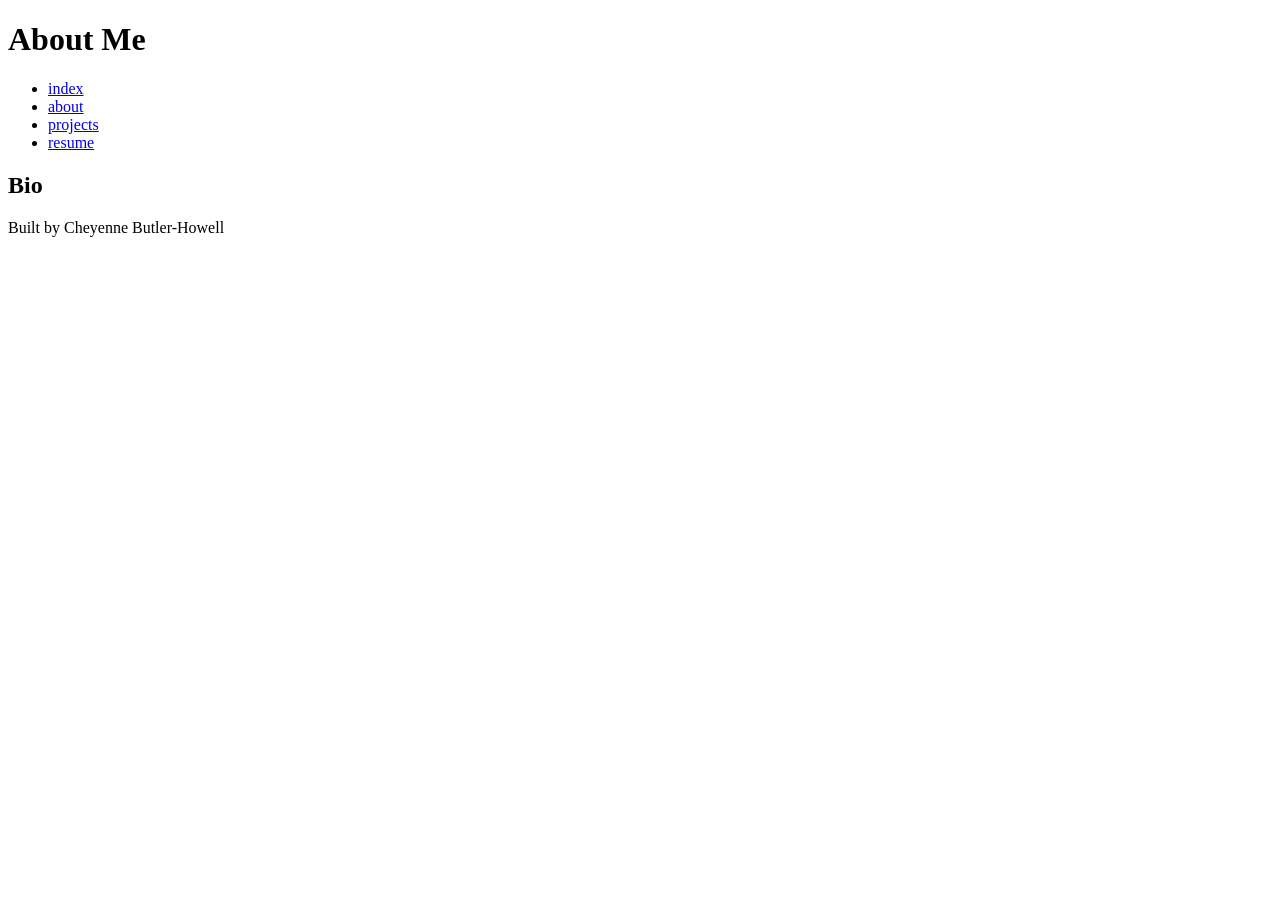
==== about.html @ c949973a "html basis all the content necessary for the code-along" ====
<!DOCTYPE html>
<html lang="en">
<head>
    <meta charset="UTF-8">
    <meta name="viewport" content="width=device-width, initial-scale=1.0">
    <title>About Me</title>
</head>
<body>
    <header>
        <h1>About Me</h1>
    </header>
    <nav>
        <ul>
            <li><a href="index.html">index</a></li>
            <li><a href="about.html">about</a></li>
            <li><a href="projects.html">projects</a></li>
            <li><a href="resume.html">resume</a></li>
        </ul>
    </nav>
    <main>
        <section>
            <h2>Bio</h2>
        </section>
    </main>
    <footer>
        <p>Built by Cheyenne Butler-Howell</p>
    </footer>
</body>
</html>
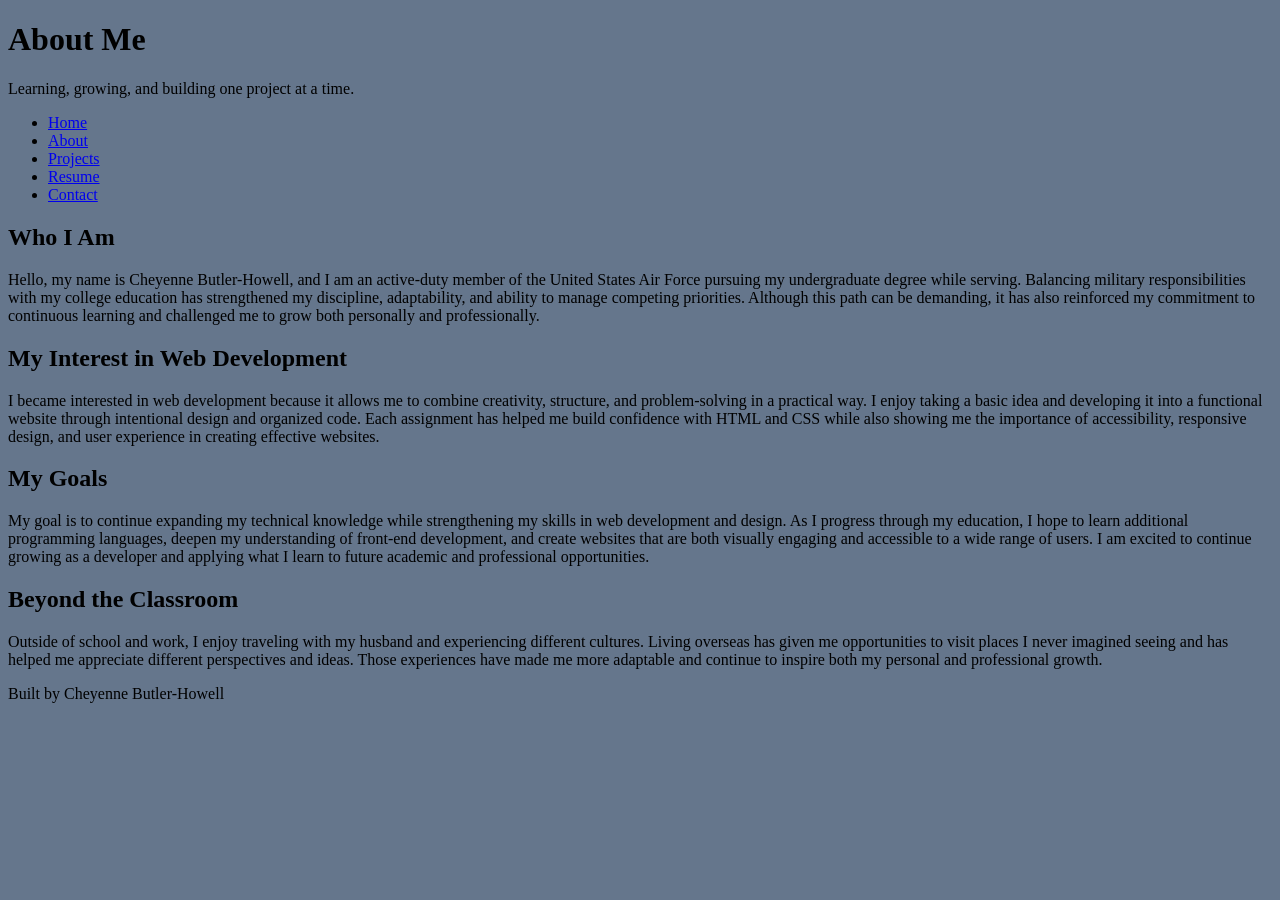
==== commit e6d9b9fb: "Updated About Page Created a personalized About page highlighting my military service, educational j" ====
--- a/about.html
+++ b/about.html
@@ -3,23 +3,39 @@
 <head>
     <meta charset="UTF-8">
     <meta name="viewport" content="width=device-width, initial-scale=1.0">
+    <link rel="stylesheet" href="styles.css">
     <title>About Me</title>
 </head>
 <body>
     <header>
         <h1>About Me</h1>
+        <p>Learning, growing, and building one project at a time.</p>
     </header>
     <nav>
         <ul>
-            <li><a href="index.html">index</a></li>
-            <li><a href="about.html">about</a></li>
-            <li><a href="projects.html">projects</a></li>
-            <li><a href="resume.html">resume</a></li>
+            <li><a href="index.html">Home</a></li>
+            <li><a href="about.html">About</a></li>
+            <li><a href="projects.html">Projects</a></li>
+            <li><a href="resume.html">Resume</a></li>
+            <li><a href="contact.html">Contact</a></li>
         </ul>
     </nav>
     <main>
         <section>
-            <h2>Bio</h2>
+            <h2>Who I Am</h2>
+            <p>Hello, my name is Cheyenne Butler-Howell, and I am an active-duty member of the United States Air Force pursuing my undergraduate degree while serving. Balancing military responsibilities with my college education has strengthened my discipline, adaptability, and ability to manage competing priorities. Although this path can be demanding, it has also reinforced my commitment to continuous learning and challenged me to grow both personally and professionally.</p>
+        </section>
+        <section>
+            <h2>My Interest in Web Development</h2>
+            <p>I became interested in web development because it allows me to combine creativity, structure, and problem-solving in a practical way. I enjoy taking a basic idea and developing it into a functional website through intentional design and organized code. Each assignment has helped me build confidence with HTML and CSS while also showing me the importance of accessibility, responsive design, and user experience in creating effective websites.</p>
+        </section>
+        <section>
+            <h2>My Goals</h2>
+            <p>My goal is to continue expanding my technical knowledge while strengthening my skills in web development and design. As I progress through my education, I hope to learn additional programming languages, deepen my understanding of front-end development, and create websites that are both visually engaging and accessible to a wide range of users. I am excited to continue growing as a developer and applying what I learn to future academic and professional opportunities.</p>
+        </section>
+        <section>
+            <h2>Beyond the Classroom</h2>
+            <p>Outside of school and work, I enjoy traveling with my husband and experiencing different cultures. Living overseas has given me opportunities to visit places I never imagined seeing and has helped me appreciate different perspectives and ideas. Those experiences have made me more adaptable and continue to inspire both my personal and professional growth.</p>
         </section>
     </main>
     <footer>
--- a/styles.css
+++ b/styles.css
@@ -0,0 +1,13 @@
+/* CSS by Cheyenne Butler-Howell */
+/* Color Palette
+deep black= #05080D
+slate blue= #65768C
+steel blue= #263640
+burnt orange= #BF5B04
+earth= #733917
+*/
+
+/* GLOBAL (base) MOBILE FIRST */
+body {
+    background-color: #65768C;
+}
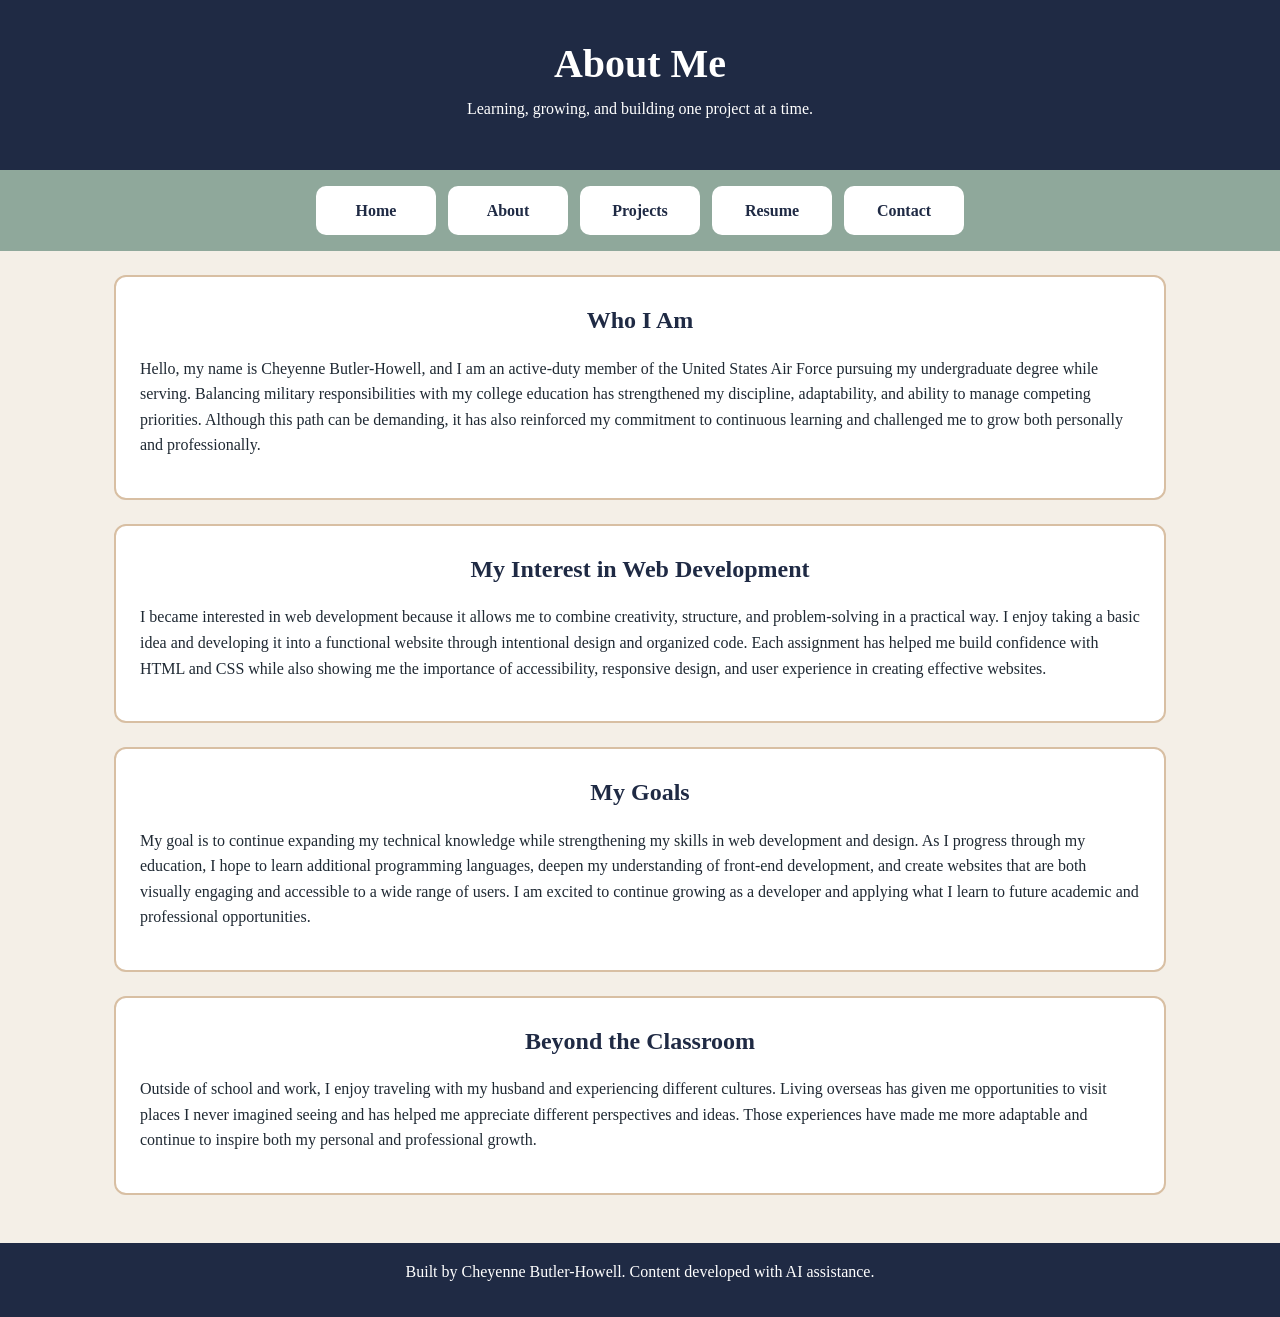
==== commit bdfed853: "Polish portfolio content and responsive design Completed and refined my portfolio website by finaliz" ====
--- a/about.html
+++ b/about.html
@@ -39,7 +39,7 @@
         </section>
     </main>
     <footer>
-        <p>Built by Cheyenne Butler-Howell</p>
+        <p>Built by Cheyenne Butler-Howell. Content developed with AI assistance.</p>
     </footer>
 </body>
 </html>
--- a/styles.css
+++ b/styles.css
@@ -1,13 +1,198 @@
 /* CSS by Cheyenne Butler-Howell */
 /* Color Palette
-deep black= #05080D
-slate blue= #65768C
-steel blue= #263640
-burnt orange= #BF5B04
-earth= #733917
+midnight navy= #1F2A44
+warm cream= #F4EFE7
+pure white= #FFFFFF
+sage green= #8FA89B
+warm sand= #D8BFA3
+charcoal gray= #1F2933
 */
 
-/* GLOBAL (base) MOBILE FIRST */
+/* GLOBAL MOBILE-FIRST STYLES */
+* {
+  box-sizing: border-box;
+  margin: 0;
+  padding: 0;
+}
+html {
+  scroll-behavior: smooth;
+}
 body {
-    background-color: #65768C;
+  font-family: Georgia, "Times New Roman", serif;
+  line-height: 1.6;
+  background-color: #F4EFE7;
+  color: #1F2933;
+  display: grid;
+  grid-template-areas:
+    "header"
+    "nav"
+    "main"
+    "footer";
+  min-height: 100vh;
+}
+header {
+  grid-area: header;
+  background-color: #1F2A44;
+  color: #FFFFFF;
+  text-align: center;
+  padding: 2rem 1rem;
+}
+header h1 {
+  font-size: 2.5rem;
+}
+nav {
+  grid-area: nav;
+  background-color: #8FA89B;
+  padding: 1rem;
+}
+nav ul {
+  list-style: none;
+  display: flex;
+  flex-direction: column;
+  gap: 0.75rem;
+}
+nav a {
+  display: block;
+  background-color: #FFFFFF;
+  color: #1F2A44;
+  text-decoration: none;
+  text-align: center;
+  font-weight: bold;
+  padding: 0.75rem;
+  border-radius: 10px;
+}
+nav a:hover,
+nav a:focus {
+  background-color: #D8BFA3;
+  color: #1F2933;
+}
+main {
+  grid-area: main;
+  padding: 1.5rem;
+}
+section {
+  background-color: #FFFFFF;
+  border: 2px solid #D8BFA3;
+  border-radius: 12px;
+  padding: 1.5rem;
+  margin-bottom: 1.5rem;
+}
+h2 {
+  color: #1F2A44;
+  text-align: center;
+  margin-bottom: 1rem;
+}
+h3 {
+  color: #1F2A44;
+  margin: 1rem 0 0.5rem;
+}
+p {
+  margin-bottom: 1rem;
+}
+img {
+  max-width: 100%;
+  height: auto;
+  display: block;
+  border-radius: 10px;
+}
+.project-cards {
+  display: grid;
+  gap: 1.5rem;
+}
+.project-card {
+  background-color: #F4EFE7;
+  border: 2px solid #8FA89B;
+  border-radius: 12px;
+  padding: 1rem;
+  text-align: center;
+}
+.project-card img,
+.gallery-grid img {
+    width: 100%;
+    height: auto;
+    display: block;
+    border-radius: 10px;
+}
+.featured-work {
+  text-align: center;
+}
+.featured-work .project-card {
+  margin-bottom: 1rem;
+}
+.image-gallery p {
+  text-align: center;
+}
+.gallery-grid {
+  display: grid;
+  gap: 1rem;
+}
+.project-summaries ul {
+  padding-left: 1.5rem;
+}
+.project-summaries li {
+  margin-bottom: 1rem;
+}
+.button {
+  display: inline-block;
+  background-color: #1F2A44;
+  color: #FFFFFF;
+  text-decoration: none;
+  font-weight: bold;
+  padding: 0.75rem 1.25rem;
+  border-radius: 10px;
+}
+.button-group {
+  display: flex;
+  flex-wrap: wrap;
+  gap: 1rem;
+  justify-content: center;
+  margin-top: 1rem;
+}
+.button:hover,
+.button:focus {
+  background-color: #8FA89B;
+  color: #1F2A44;
+}
+footer {
+  grid-area: footer;
+  background-color: #1F2A44;
+  color: #FFFFFF;
+  text-align: center;
+  padding: 1rem;
+}
+@media screen and (min-width: 800px) {
+  body {
+    grid-template-areas:
+      "header header"
+      "nav nav"
+      "main main"
+      "footer footer";
+    grid-template-columns: 1fr 1fr;
+  }
+  nav ul {
+    flex-direction: row;
+    justify-content: center;
+  }
+  nav li {
+    min-width: 120px;
+  }
+  main {
+    max-width: 1100px;
+    width: 100%;
+    margin: 0 auto;
+  }
+  .project-cards {
+    grid-template-columns: repeat(3, 1fr);
+  }
+  .featured-work {
+    display: grid;
+    gap: 1.5rem;
+  }
+  .featured-work .project-card {
+    max-width: 700px;
+    margin: 0 auto 1rem;
+  }
+  .gallery-grid {
+    grid-template-columns: repeat(4, 1fr);
+  }
 }
